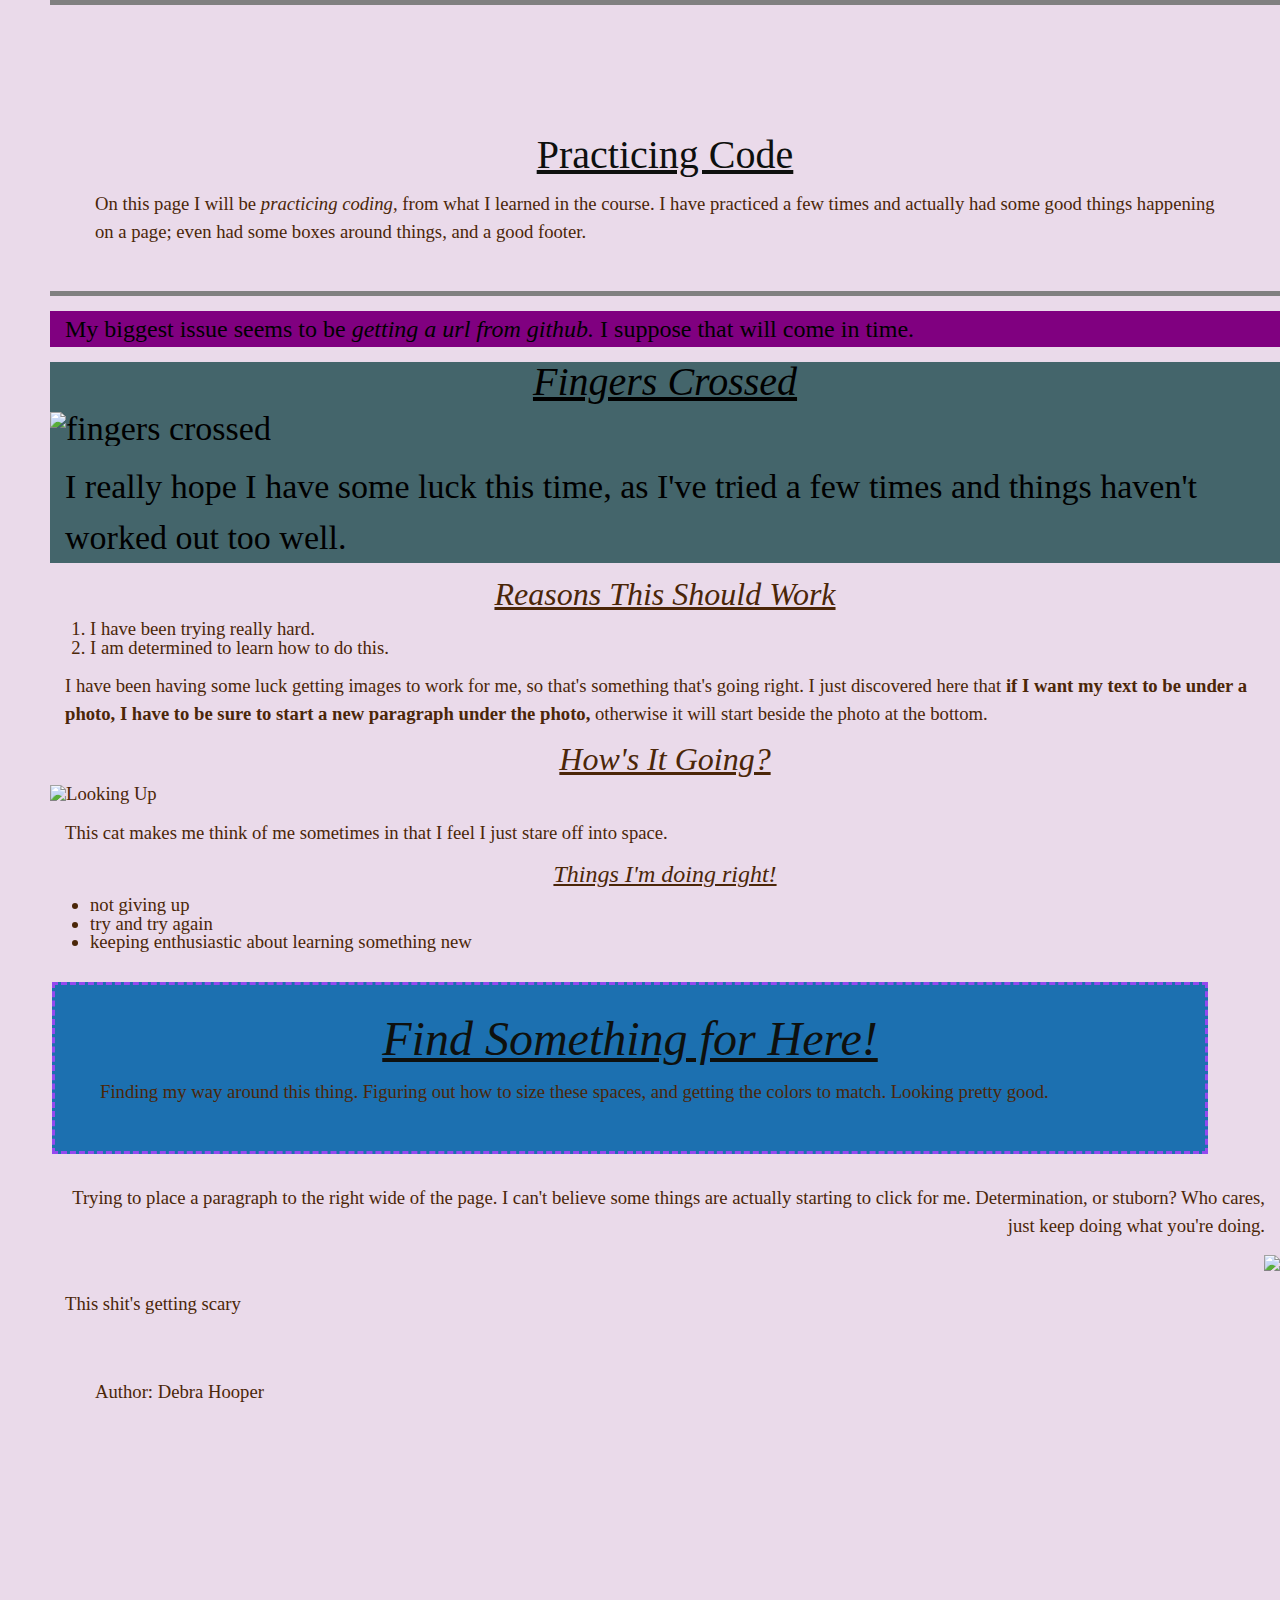
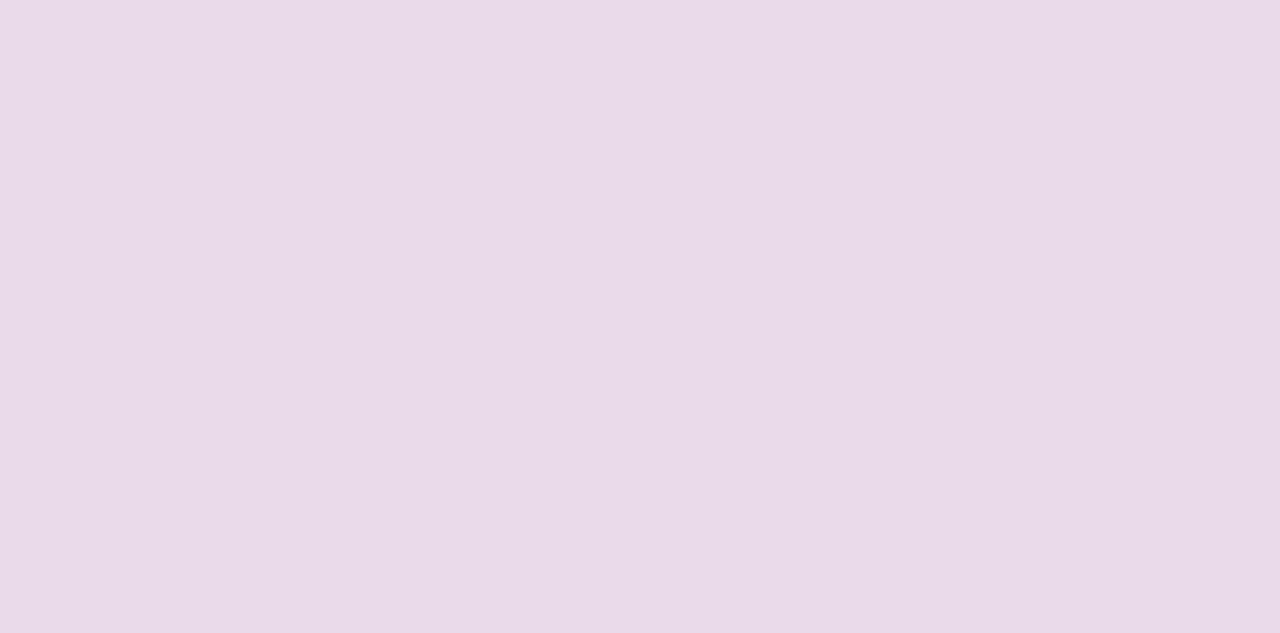
==== index.html @ fdc0175a "yikes" ====
<!DOCTYPE html>
<html lang="en">
<head>
    <title>My Website</title>
    <meta charset="utf-8">
    <link rel="stylesheet"
        href="style.css">
</head>
<!--reminder on how to place comment in an html document, without them showing on website<body-->

<body> 
    <header>
    <div class="banner"></div>
        <h1 class="title">Practicing Code</h1>
        <p>On this page I will be <em>practicing coding,</em> from what I learned in the course. I have practiced a few times and actually had some good things happening on a page; even had some boxes around things, and a good footer.</p> 
        
    </header>
    <div class="big-issue"> 
        <p>My biggest issue seems to be <em>getting a url from github.</em> I suppose that will come in time.</p>
    </div>

    <div class="fingers">
        <h2>Fingers Crossed</h2>
    <div style="position: relative;">
        <img src="C:\Users\Lenovo\Documents\Website\Images\fingers-crossed-hopeful.gif" 
        alt="fingers crossed" />
        </img>
    </div>

         <p>I really hope I have some luck this time, as I've tried a few times and things haven't worked out too well.</p>
    </div>

        <h3>Reasons This Should Work</h5>
         <ol>
                <li>I have been trying really hard.</li>
                <li>I am determined to learn how to do this.</li>
         </ol>

      

        <p>I have been having some luck getting images to work for me, so that's something that's going right. I just discovered here that <strong>if I want my text to be under a photo, I have to be sure to start a new paragraph under the photo,</strong> otherwise it will start beside the photo at the bottom.</p>
        </div>

    
         <h3>How's It Going?</h3>
        <img src="https://th.bing.com/th/id/OIP.-ioYIeS0qM2RtQDcsx3DYgHaE4?w=232&h=180&c=7&r=0&o=5&dpr=1.5&pid=1.7"
        alt="Looking Up" />

        <p>This cat makes me think of me sometimes in that I feel I just stare off into space.</p>
    


        <h4> Things I'm doing right!</h4>
        <ul>
            <li>not giving up</li>
            <li>try and try again</li>
            <li>keeping enthusiastic about learning something new</li>
        </ul>

    </header> 

    
    
        <section>
            <h1>Find Something for Here!</h1>
            <p>Finding my way around this thing. Figuring out how to size these spaces, and getting the colors to match. Looking pretty good.</p>
        </section>

        <!--not really sure about the section here, but will continue to investigate-->

        <div class="container3">
            <p> Trying to place a paragraph to the right wide of the page.
            I can't believe some things are actually starting to click for me.  Determination, or stuborn? Who cares, just keep doing what you're doing.</p>
            <img src="https://th.bing.com/th/id/OIP.YDKukivK9GcYu36W3yliBQHaCO?w=327&h=104&c=7&r=0&o=5&dpr=1.5&pid=1.7"> 
        </div>

        <p>This shit's getting scary
        
        </p>

    <div class="footer">
    <footer>
        <p>Author: Debra Hooper</p>
        
    
    </footer>
    </div>
    
</body>
</html>
---- style.css ----
/*This is how you put a CSS comment! It must be held within the */
/* right below here, the *{} is the selector rule for this page */
* {
    /* border: 1px solid red; */
    font-size: 100%;
    line-height: 1;
    margin: 0;


}

body {
    background-image: url(https://wallpaperboat.com/wp-content/uploads/2019/10/free-website-background-07.jpg);
}
body {
    background-color: rgb(234, 218, 234);
    color: rgb(75, 38, 8);
    font-size: 14pt;
    margin-left: 50px;
}


h1 {
    font-style:italic;
    color: rgb(14, 16, 14);
    font-size: 36pt;
    font-weight: 600;
    text-align: center;
 
}

h2 {
    font-style: italic;
    font-size: 30pt;
    font-weight: 900;
}

h3 {
    font-style: italic ;
    font-size: 24pt;
    font-weight: 400;
}

h4 {
    font-style: italic;
    font-size: 18pt;
    font-weight: 300;
    
    
}

h1, h2, h3, h4 {
    font-weight: normal;
    text-align: center;
    text-decoration: underline;
    margin-bottom: 10px;
}
p {
    line-height: 1.5;
    margin: 15px;
}

header,
section,
footer {
    padding: 30px;
}

h1 {
   /*  border-bottom: 1px solid black;
    font-size: 36px; */
}
/* The border-bottom is a line, underneath the solid line that underlines the heading. It underlines more than just the text. */

section {
    border: 3px dashed red;
}

header {
    border-top: 5px solid grey;
    border-bottom: 5px solid grey;
}
section {
    border: 1px solid gainsboro;
    background-color: rgb(247, 238, 238);
    margin: 30px;
    padding: 30px; 
    
}
img {
    width: 300px;
}

section {
    width: 50%;
    height: 50;
    
}

.fingers {
    background-color: rgb(241, 240, 247);
    
}
.fingers {
    font-size: 34px;
    color: black;
    background-color:rgb(68, 101, 107)
    
}

.big-issue {
    background-color: purple;
    color: black;
    font-size: 24px;
    image-orientation: ;
}

section {
    border: 3px dashed rgb(148, 73, 239);
    width: 1090px;
    background-color: #1c70b0;
    margin-left: 2px;
}

.style {
    object-position: right;
}


.title {
    font-size: 40px;
    font-style: normal;
}

.box {
    border: 1px solid black;
    padding: 30px;
}

.box p {
    font-size: 24px;
}

.box {
    background-image: url(https://th.bing.com/th/id/OIP.HpE_mnoJUzHaWmlCO4REXwHaEK?rs=1&pid=ImgDetMain);
    background-repeat: no-repeat;
    width: 400px;
    height: 200px;
    background-size: 100%;

    
}

.banner {
    height: 100px;
    background-image: url(https://pixy.org/src/474/4740812.jpg);
    background-size: cover;
    background-position: center;
}
.footer {
    min-height: 100vh;
    display: flex;
    flex-direction: column;
}

.container3 {
    text-align: right;
    margin-left: 3px;
}
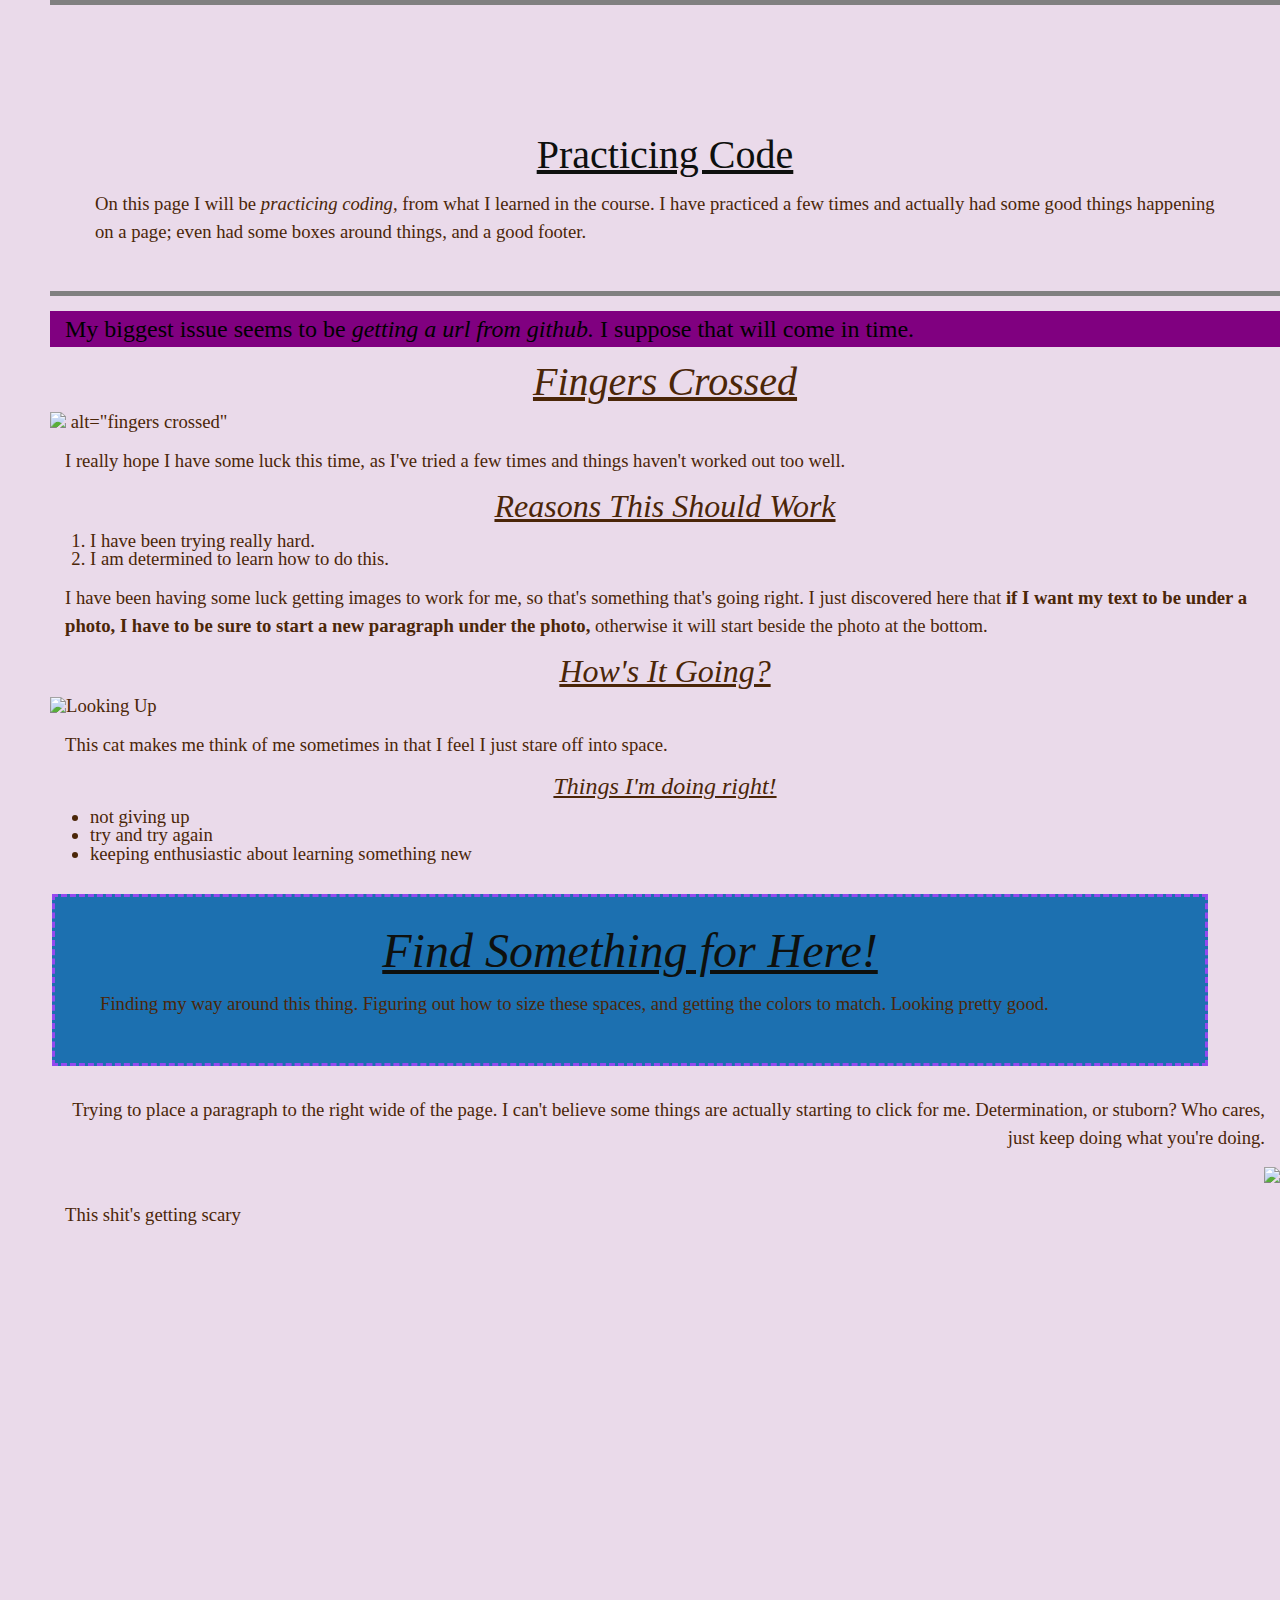
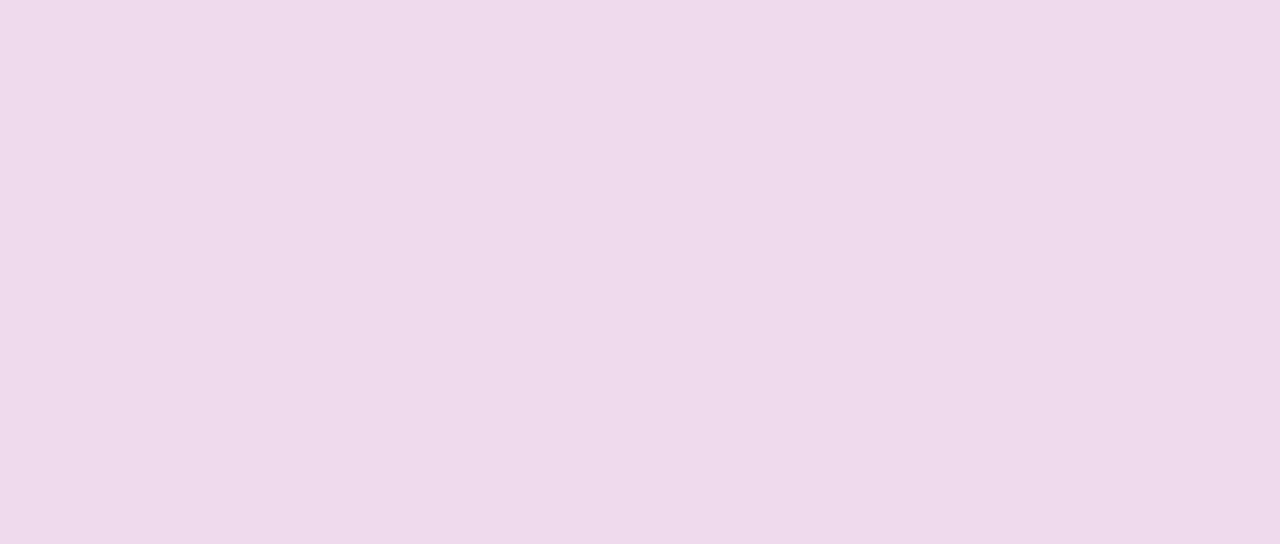
==== commit 5a26a544: "image back" ====
--- a/index.html
+++ b/index.html
@@ -19,13 +19,13 @@
         <p>My biggest issue seems to be <em>getting a url from github.</em> I suppose that will come in time.</p>
     </div>
 
-    <div class="fingers">
         <h2>Fingers Crossed</h2>
-    <div style="position: relative;">
-        <img src="C:\Users\Lenovo\Documents\Website\Images\fingers-crossed-hopeful.gif" 
-        alt="fingers crossed" />
+
+        <img src="https://th.bing.com/th/id/OIP.HLu99uATREB41fqx50grSAAAAA?w=175&h=176&c=7&r=0&o=5&dpr=1.5&pid=1.7">
+        alt="fingers crossed"
         </img>
-    </div>
+    
+    
 
          <p>I really hope I have some luck this time, as I've tried a few times and things haven't worked out too well.</p>
     </div>
@@ -80,7 +80,7 @@
 
     <div class="footer">
     <footer>
-        <p>Author: Debra Hooper</p>
+        
         
     
     </footer>
--- a/style.css
+++ b/style.css
@@ -99,7 +99,7 @@
 
 .fingers {
     background-color: rgb(241, 240, 247);
-    
+   
 }
 .fingers {
     font-size: 34px;
@@ -112,7 +112,7 @@
     background-color: purple;
     color: black;
     font-size: 24px;
-    image-orientation: ;
+   
 }
 
 section {
@@ -166,4 +166,9 @@
 .container3 {
     text-align: right;
     margin-left: 3px;
+}
+
+.position {
+    display: flex;
+
 }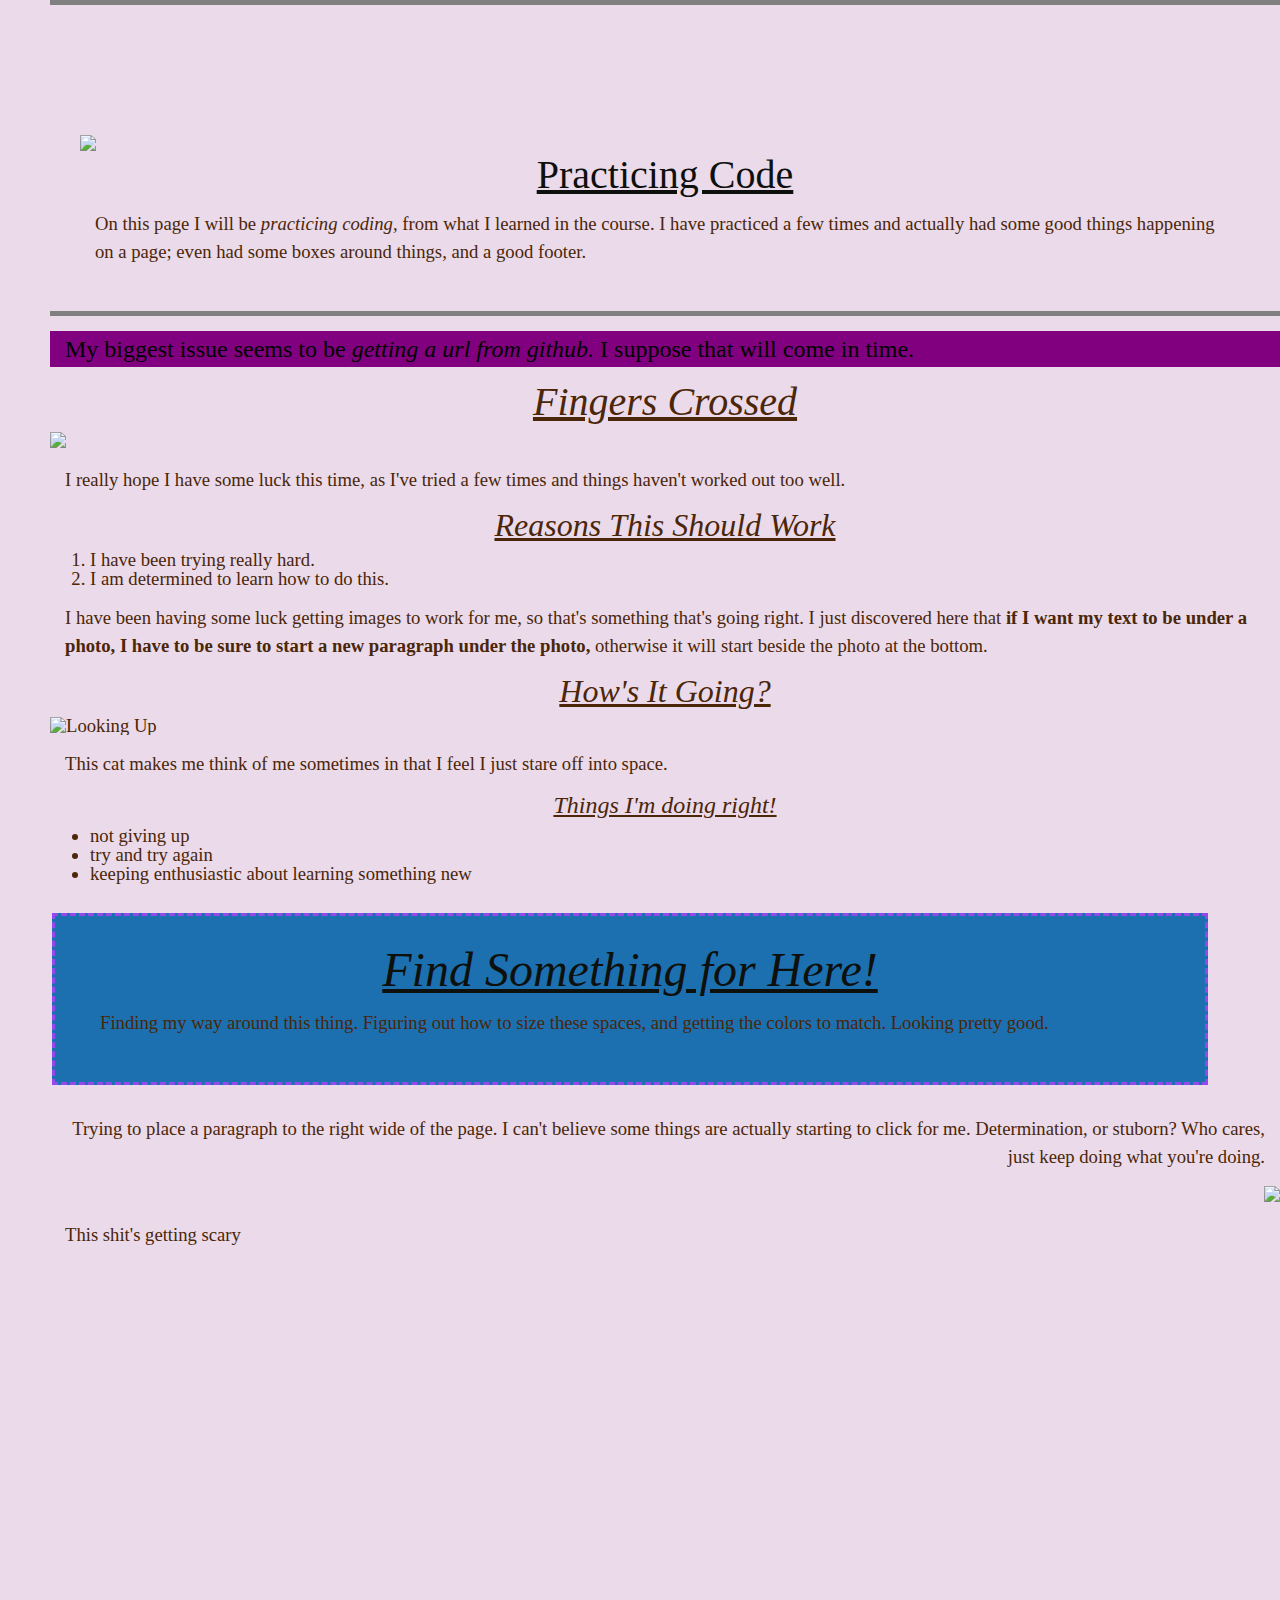
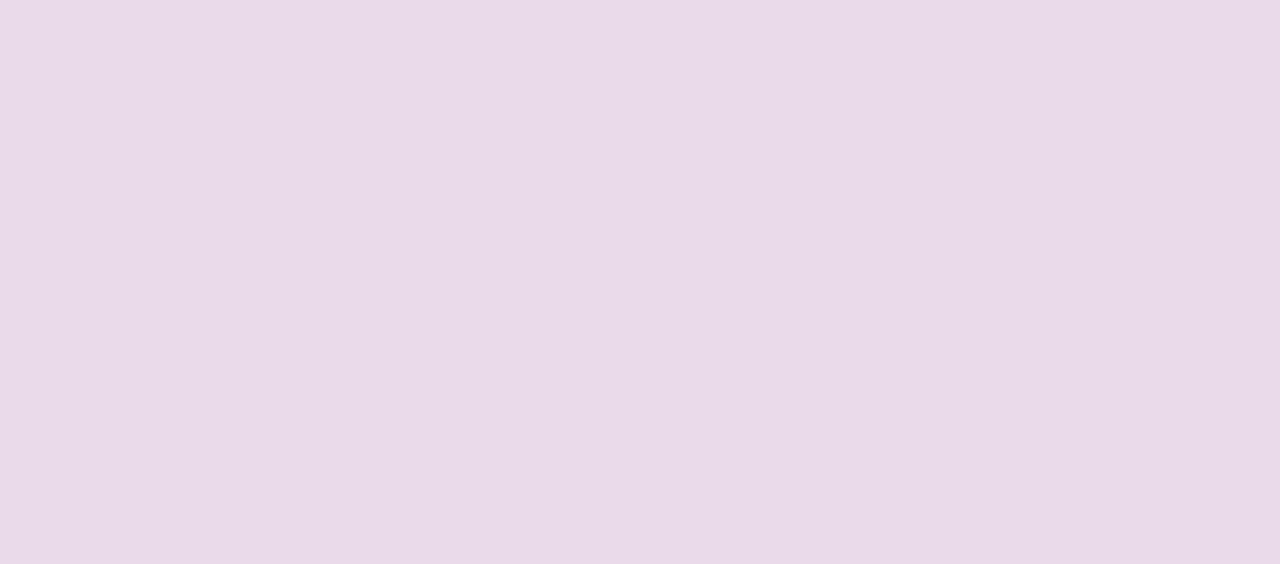
==== commit b6625374: "x" ====
--- a/index.html
+++ b/index.html
@@ -11,6 +11,7 @@
 <body> 
     <header>
     <div class="banner"></div>
+        <img src="https://pixy.org/src/474/4740812.jpg">
         <h1 class="title">Practicing Code</h1>
         <p>On this page I will be <em>practicing coding,</em> from what I learned in the course. I have practiced a few times and actually had some good things happening on a page; even had some boxes around things, and a good footer.</p> 
         
@@ -22,7 +23,7 @@
         <h2>Fingers Crossed</h2>
 
         <img src="https://th.bing.com/th/id/OIP.HLu99uATREB41fqx50grSAAAAA?w=175&h=176&c=7&r=0&o=5&dpr=1.5&pid=1.7">
-        alt="fingers crossed"
+        
         </img>
     
     
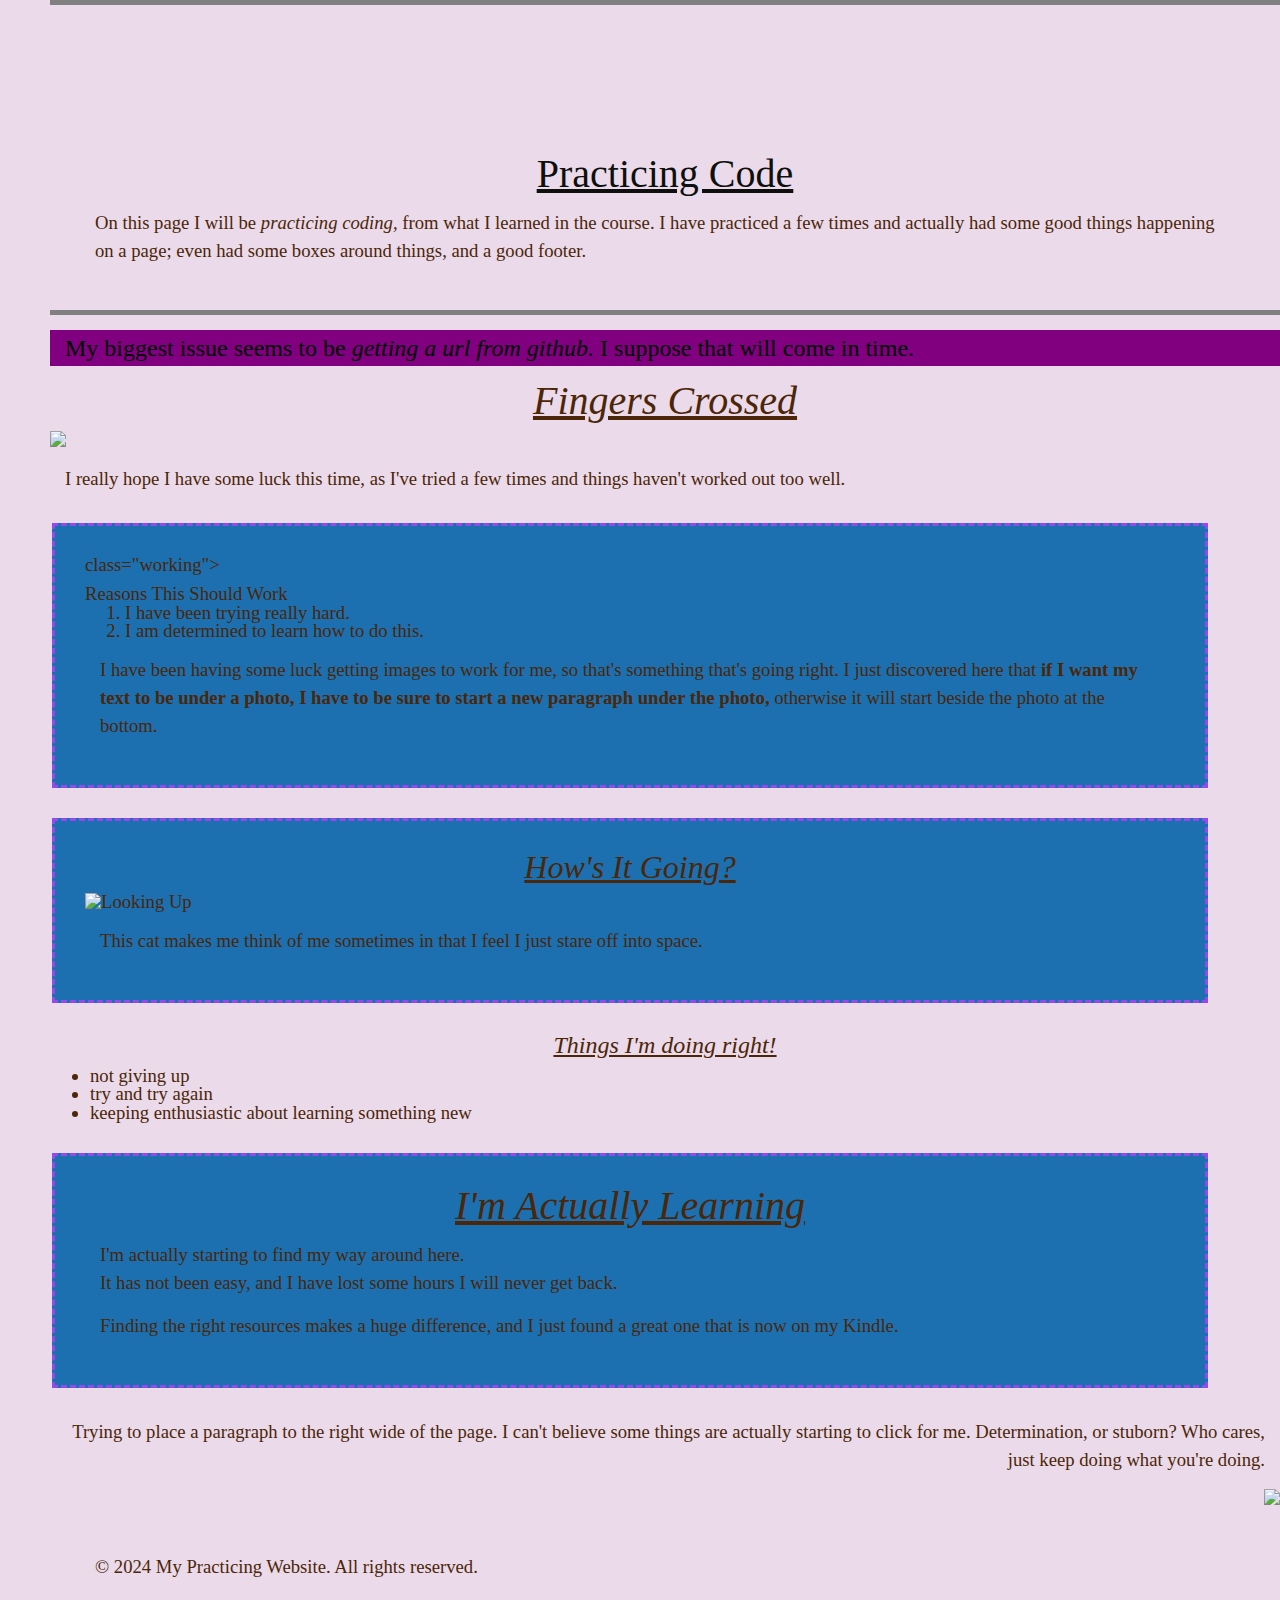
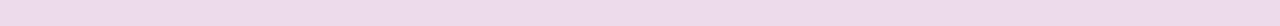
==== commit c6b5e62c: "changes" ====
--- a/index.html
+++ b/index.html
@@ -10,8 +10,9 @@
 
 <body> 
     <header>
+
     <div class="banner"></div>
-        <img src="https://pixy.org/src/474/4740812.jpg">
+        <img src="">
         <h1 class="title">Practicing Code</h1>
         <p>On this page I will be <em>practicing coding,</em> from what I learned in the course. I have practiced a few times and actually had some good things happening on a page; even had some boxes around things, and a good footer.</p> 
         
@@ -30,25 +31,26 @@
 
          <p>I really hope I have some luck this time, as I've tried a few times and things haven't worked out too well.</p>
     </div>
+    
+    <section> class="working">
 
-        <h3>Reasons This Should Work</h5>
+        <h3></h3>Reasons This Should Work</h3>
          <ol>
                 <li>I have been trying really hard.</li>
                 <li>I am determined to learn how to do this.</li>
          </ol>
 
-      
-
         <p>I have been having some luck getting images to work for me, so that's something that's going right. I just discovered here that <strong>if I want my text to be under a photo, I have to be sure to start a new paragraph under the photo,</strong> otherwise it will start beside the photo at the bottom.</p>
-        </div>
-
+    <!--if I want something to be sectioned off, I need to put it in a section, duh, makes sense-->
+    </section>
     
-         <h3>How's It Going?</h3>
+    <section class="going">
+    <h3>How's It Going?</h3>
         <img src="https://th.bing.com/th/id/OIP.-ioYIeS0qM2RtQDcsx3DYgHaE4?w=232&h=180&c=7&r=0&o=5&dpr=1.5&pid=1.7"
         alt="Looking Up" />
 
         <p>This cat makes me think of me sometimes in that I feel I just stare off into space.</p>
-    
+    </section>
 
 
         <h4> Things I'm doing right!</h4>
@@ -63,8 +65,9 @@
     
     
         <section>
-            <h1>Find Something for Here!</h1>
-            <p>Finding my way around this thing. Figuring out how to size these spaces, and getting the colors to match. Looking pretty good.</p>
+            <h2>I'm Actually Learning</h2>
+            <p>I'm actually starting to find my way around here.<br>It has not been easy, and I have lost some hours I will never get back.</p>
+            <p>Finding the right resources makes a huge difference, and I just found a great one that is now on my Kindle.</p>
         </section>
 
         <!--not really sure about the section here, but will continue to investigate-->
@@ -75,14 +78,11 @@
             <img src="https://th.bing.com/th/id/OIP.YDKukivK9GcYu36W3yliBQHaCO?w=327&h=104&c=7&r=0&o=5&dpr=1.5&pid=1.7"> 
         </div>
 
-        <p>This shit's getting scary
+
         
-        </p>
-
-    <div class="footer">
     <footer>
         
-        
+        <p>&copy; 2024 My Practicing Website. All rights reserved.</p>
     
     </footer>
     </div>
--- a/style.css
+++ b/style.css
@@ -99,7 +99,7 @@
 
 .fingers {
     background-color: rgb(241, 240, 247);
-   
+    
 }
 .fingers {
     font-size: 34px;
@@ -112,7 +112,7 @@
     background-color: purple;
     color: black;
     font-size: 24px;
-   
+    image-orientation: ;
 }
 
 section {
@@ -156,6 +156,7 @@
     background-image: url(https://pixy.org/src/474/4740812.jpg);
     background-size: cover;
     background-position: center;
+    repeat: no-repeat;
 }
 .footer {
     min-height: 100vh;
@@ -169,6 +170,10 @@
 }
 
 .position {
-    display: flex;
+    display: flex;    
+}
+
+.class {
+    background-color: pink
 
 }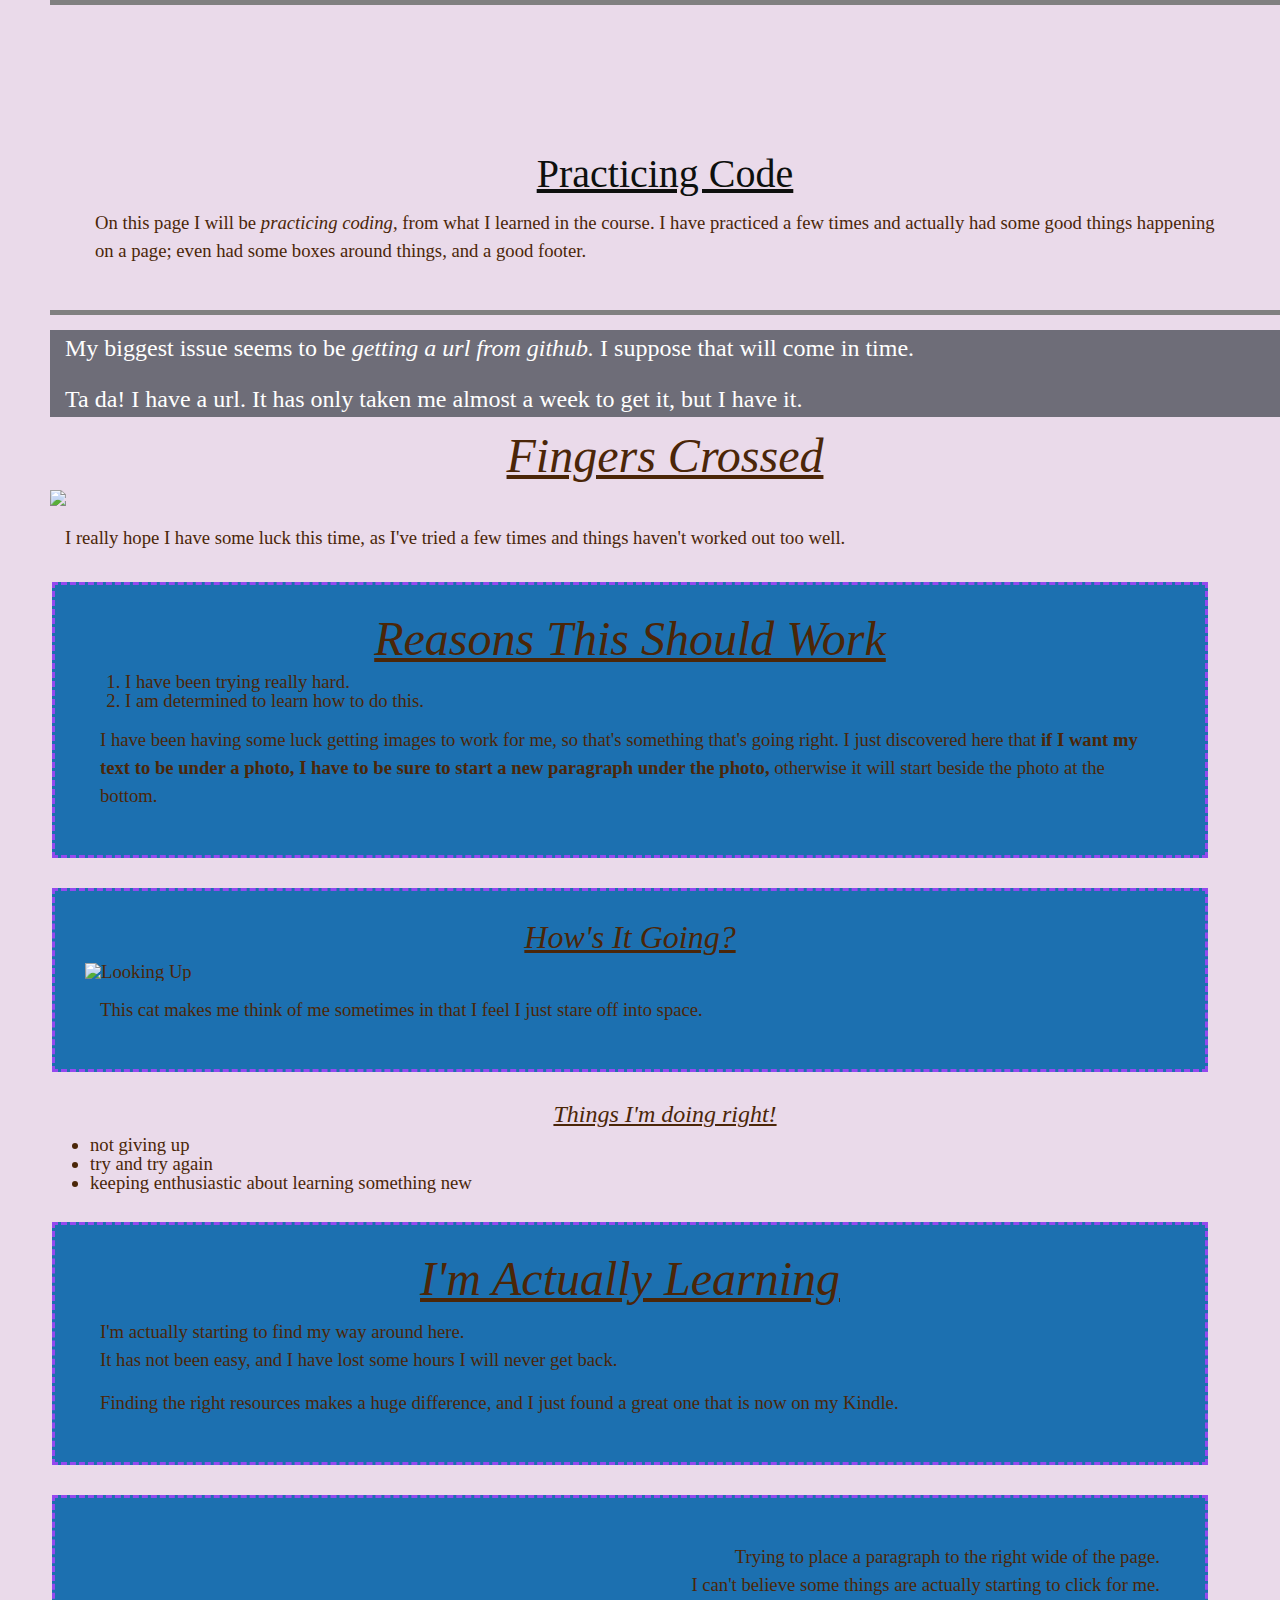
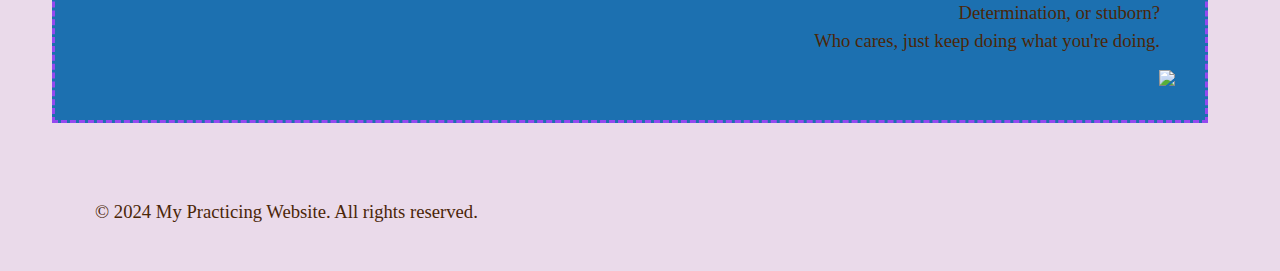
==== commit 6fa522bd: "fingers crossed" ====
--- a/index.html
+++ b/index.html
@@ -19,22 +19,21 @@
     </header>
     <div class="big-issue"> 
         <p>My biggest issue seems to be <em>getting a url from github.</em> I suppose that will come in time.</p>
+        <p>Ta da! I have a url. It has only taken me almost a week to get it, but I have it.</p>
     </div>
 
+    
         <h2>Fingers Crossed</h2>
 
         <img src="https://th.bing.com/th/id/OIP.HLu99uATREB41fqx50grSAAAAA?w=175&h=176&c=7&r=0&o=5&dpr=1.5&pid=1.7">
         
         </img>
     
-    
+         <p>I really hope I have some luck this time, as I've tried a few times and things haven't worked out too well.</p>
 
-         <p>I really hope I have some luck this time, as I've tried a few times and things haven't worked out too well.</p>
-    </div>
-    
-    <section> class="working">
+    <section> 
 
-        <h3></h3>Reasons This Should Work</h3>
+        <h2>Reasons This Should Work</h2>
          <ol>
                 <li>I have been trying really hard.</li>
                 <li>I am determined to learn how to do this.</li>
@@ -71,13 +70,13 @@
         </section>
 
         <!--not really sure about the section here, but will continue to investigate-->
-
+        <Section>
         <div class="container3">
-            <p> Trying to place a paragraph to the right wide of the page.
-            I can't believe some things are actually starting to click for me.  Determination, or stuborn? Who cares, just keep doing what you're doing.</p>
+            <p> Trying to place a paragraph to the right wide of the page.<Br>
+            I can't believe some things are actually starting to click for me.<Br>  Determination, or stuborn?<Br>Who cares, just keep doing what you're doing.</p>
             <img src="https://th.bing.com/th/id/OIP.YDKukivK9GcYu36W3yliBQHaCO?w=327&h=104&c=7&r=0&o=5&dpr=1.5&pid=1.7"> 
         </div>
-
+        </Section>
 
         
     <footer>
--- a/style.css
+++ b/style.css
@@ -31,8 +31,8 @@
 
 h2 {
     font-style: italic;
-    font-size: 30pt;
-    font-weight: 900;
+    font-size: 36pt;
+    font-weight: bold;
 }
 
 h3 {
@@ -103,16 +103,16 @@
 }
 .fingers {
     font-size: 34px;
-    color: black;
+    color: white
     background-color:rgb(68, 101, 107)
     
 }
 
 .big-issue {
-    background-color: purple;
-    color: black;
+    background-color: rgb(110, 109, 120);
+    color: white;
     font-size: 24px;
-    image-orientation: ;
+    font-stretch: narrower
 }
 
 section {
@@ -167,6 +167,7 @@
 .container3 {
     text-align: right;
     margin-left: 3px;
+    object-position: top right;
 }
 
 .position {
@@ -176,4 +177,4 @@
 .class {
     background-color: pink
 
-}+}
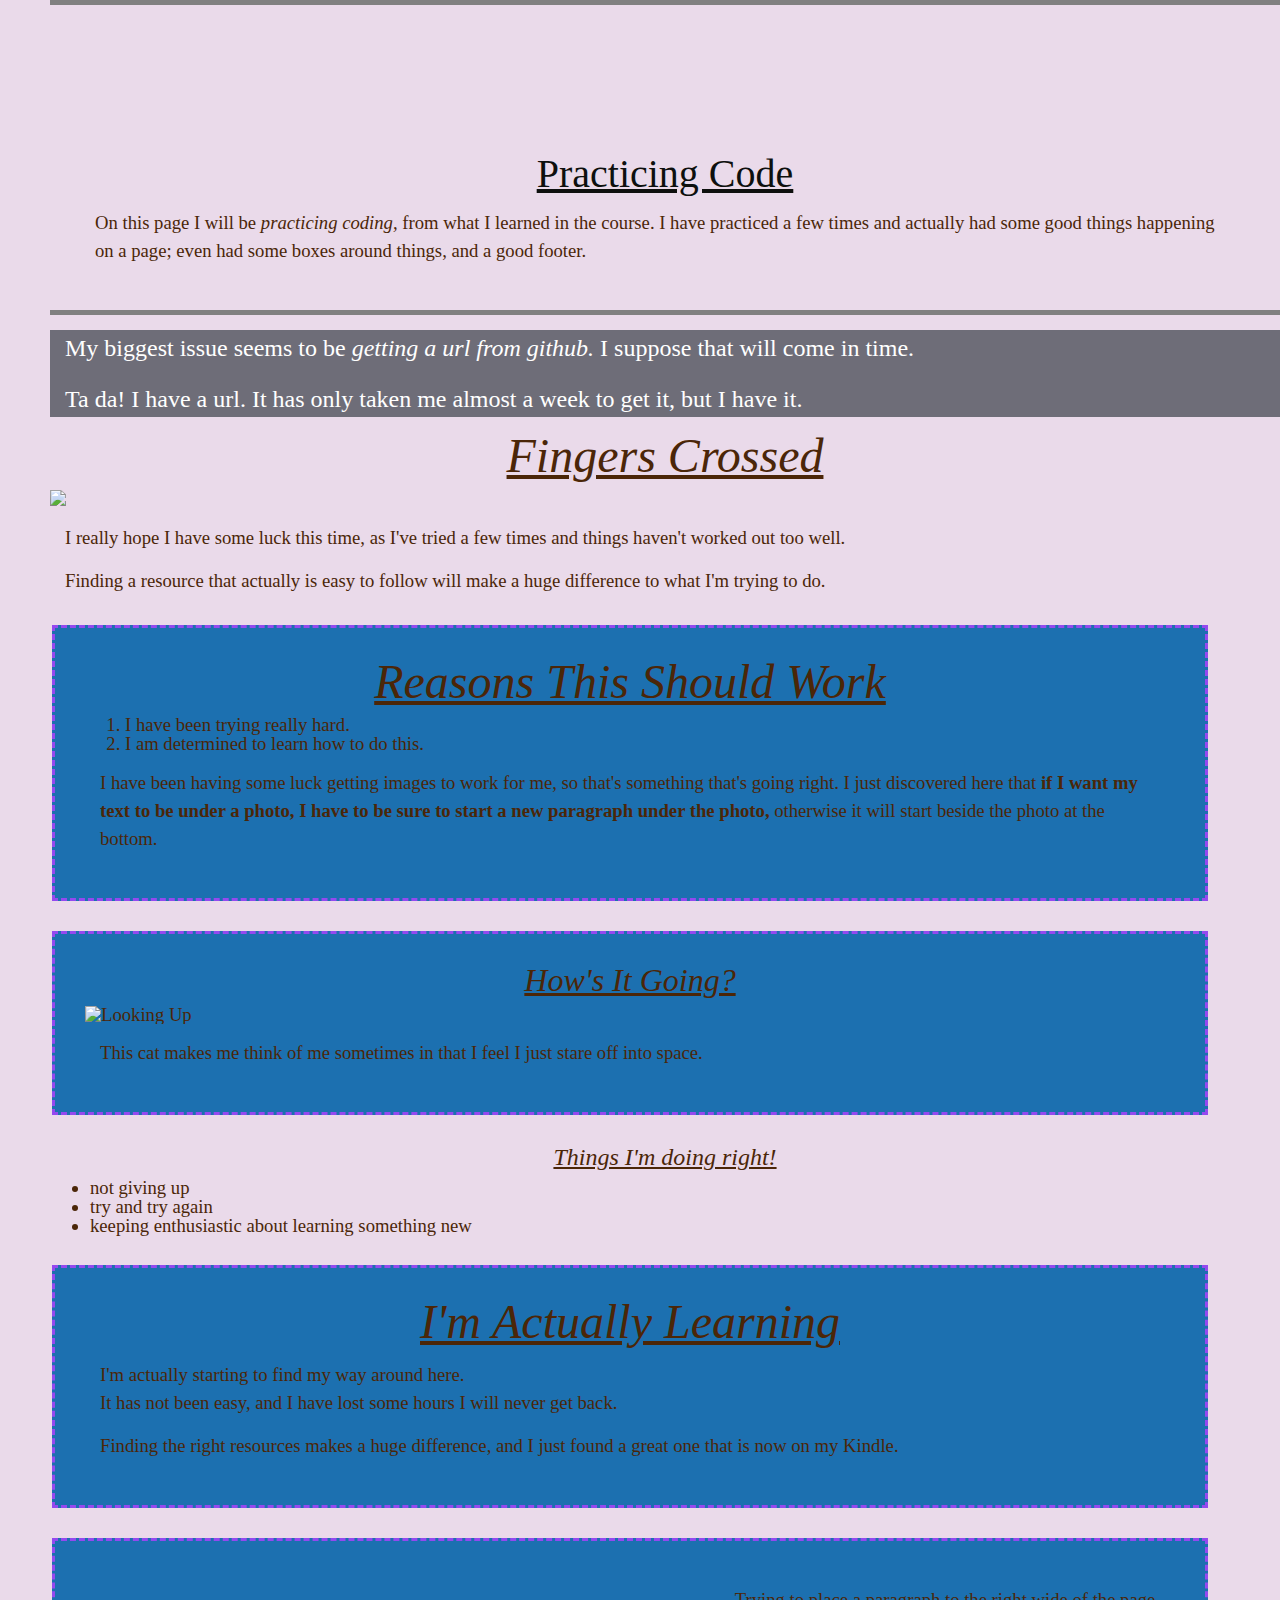
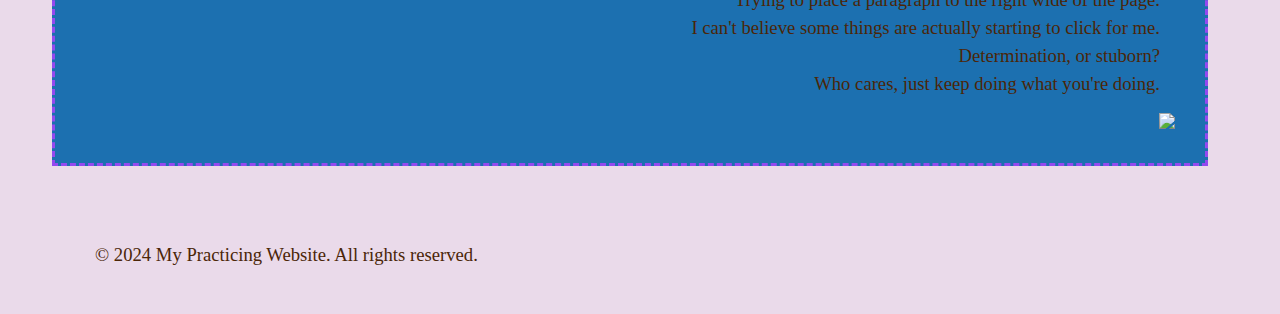
==== commit ff4a44de: "added paragraph" ====
--- a/index.html
+++ b/index.html
@@ -29,7 +29,8 @@
         
         </img>
     
-         <p>I really hope I have some luck this time, as I've tried a few times and things haven't worked out too well.</p>
+         <p>I really hope I have some luck this time, as I've tried a few times and things haven't worked out too well.</p><p>Finding a resource that actually is easy to follow will make a huge difference to what I'm trying to do.</p>
+
 
     <section> 
 
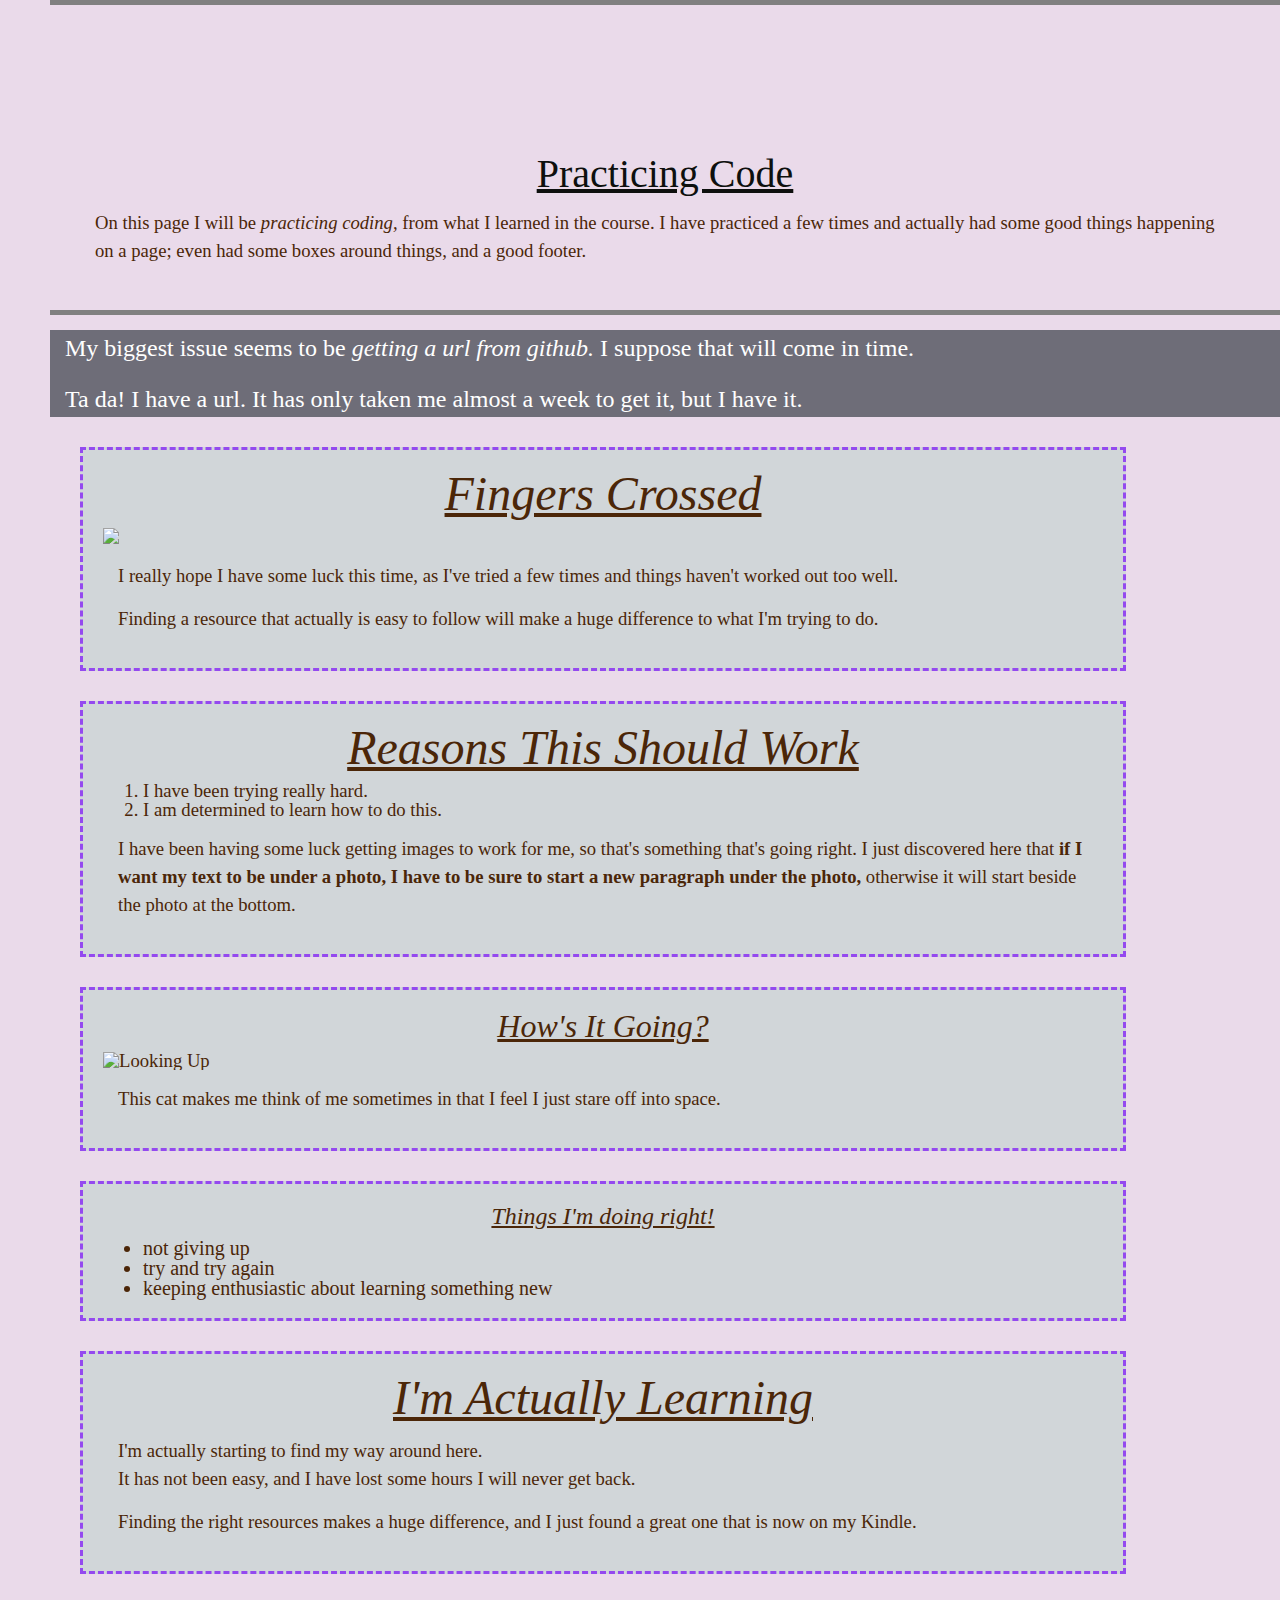
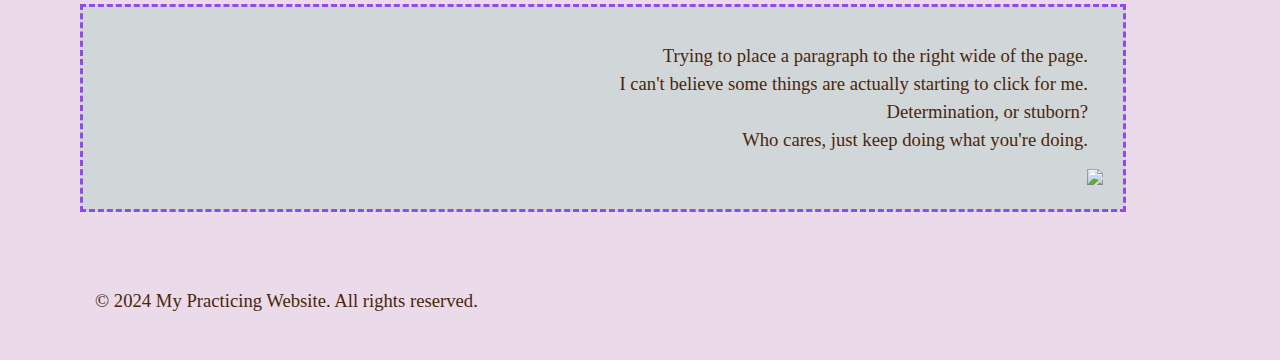
==== commit 42960963: "136 changes" ====
--- a/index.html
+++ b/index.html
@@ -22,15 +22,15 @@
         <p>Ta da! I have a url. It has only taken me almost a week to get it, but I have it.</p>
     </div>
 
-    
+    <section>
         <h2>Fingers Crossed</h2>
 
         <img src="https://th.bing.com/th/id/OIP.HLu99uATREB41fqx50grSAAAAA?w=175&h=176&c=7&r=0&o=5&dpr=1.5&pid=1.7">
         
-        </img>
+        </img> 
     
          <p>I really hope I have some luck this time, as I've tried a few times and things haven't worked out too well.</p><p>Finding a resource that actually is easy to follow will make a huge difference to what I'm trying to do.</p>
-
+    </section>
 
     <section> 
 
@@ -44,21 +44,25 @@
     <!--if I want something to be sectioned off, I need to put it in a section, duh, makes sense-->
     </section>
     
+    
     <section class="going">
-    <h3>How's It Going?</h3>
+        <h3>How's It Going?</h3>
+    
         <img src="https://th.bing.com/th/id/OIP.-ioYIeS0qM2RtQDcsx3DYgHaE4?w=232&h=180&c=7&r=0&o=5&dpr=1.5&pid=1.7"
         alt="Looking Up" />
 
         <p>This cat makes me think of me sometimes in that I feel I just stare off into space.</p>
     </section>
 
-
-        <h4> Things I'm doing right!</h4>
+    <section class="font-size">
+       <h4>Things I'm doing right!</h4>
+    
         <ul>
             <li>not giving up</li>
             <li>try and try again</li>
             <li>keeping enthusiastic about learning something new</li>
         </ul>
+    </section>
 
     </header> 
 
--- a/style.css
+++ b/style.css
@@ -72,39 +72,26 @@
 }
 /* The border-bottom is a line, underneath the solid line that underlines the heading. It underlines more than just the text. */
 
-section {
-    border: 3px dashed red;
-}
+
 
 header {
     border-top: 5px solid grey;
     border-bottom: 5px solid grey;
 }
 section {
-    border: 1px solid gainsboro;
-    background-color: rgb(247, 238, 238);
-    margin: 30px;
-    padding: 30px; 
+    
+    
     
 }
+
 img {
     width: 300px;
 }
 
-section {
-    width: 50%;
-    height: 50;
-    
-}
-
-.fingers {
-    background-color: rgb(241, 240, 247);
-    
-}
 .fingers {
     font-size: 34px;
     color: white
-    background-color:rgb(68, 101, 107)
+    background-color: pink;
     
 }
 
@@ -117,19 +104,21 @@
 
 section {
     border: 3px dashed rgb(148, 73, 239);
-    width: 1090px;
-    background-color: #1c70b0;
+    width: 1000px;
+    background-color: #d1d6d9;
     margin-left: 2px;
+    margin: 30px;
+    padding: 20px; 
 }
+/* The section above gives me the breakes between the sections. The margin is what gives me the space between sections.The padding gives me the length of the section across the page.*/
 
 .style {
     object-position: right;
 }
 
-
 .title {
     font-size: 40px;
-    font-style: normal;
+    font-style: normal; 
 }
 
 .box {
@@ -147,8 +136,6 @@
     width: 400px;
     height: 200px;
     background-size: 100%;
-
-    
 }
 
 .banner {
@@ -166,15 +153,17 @@
 
 .container3 {
     text-align: right;
-    margin-left: 3px;
+    margin-left: 10px;
     object-position: top right;
+    border-radius: 0cap;
+
+    
 }
 
 .position {
     display: flex;    
 }
 
-.class {
-    background-color: pink
-
+.font-size {
+    font-size: 20px;
 }
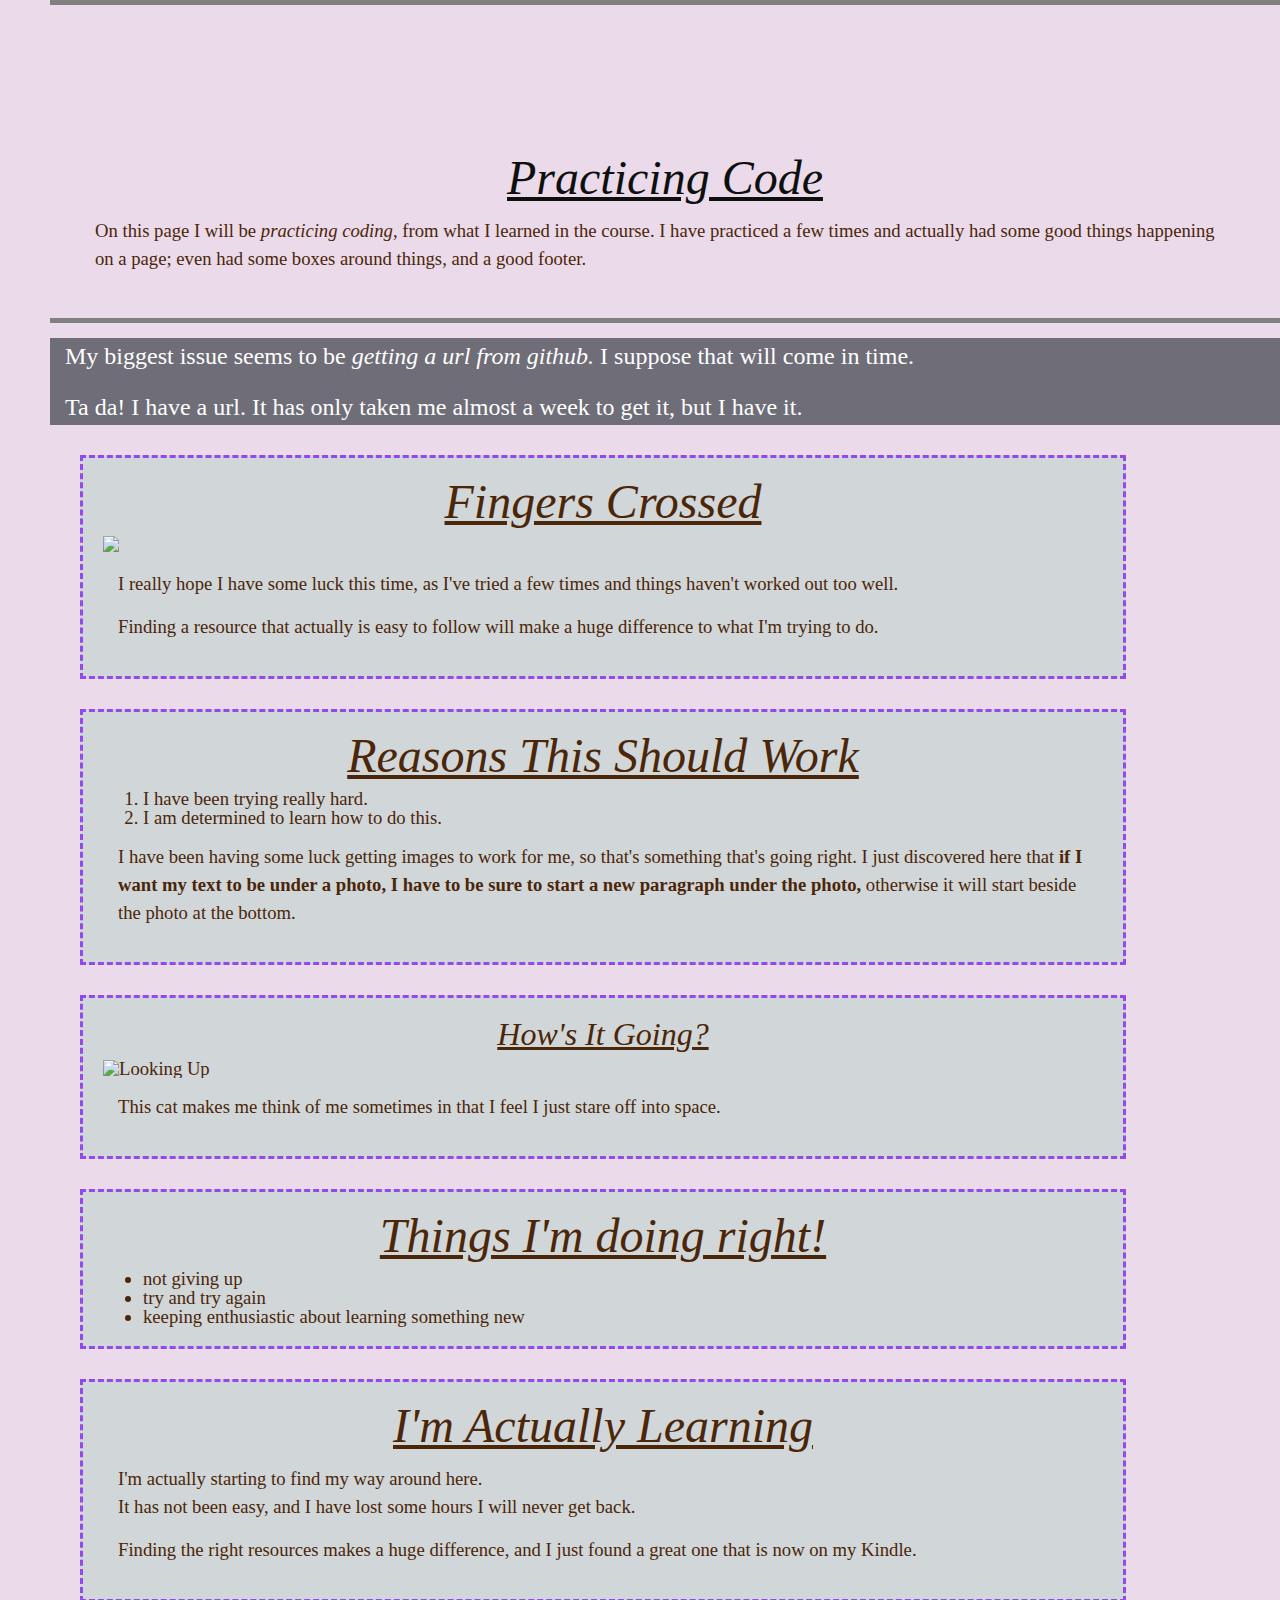
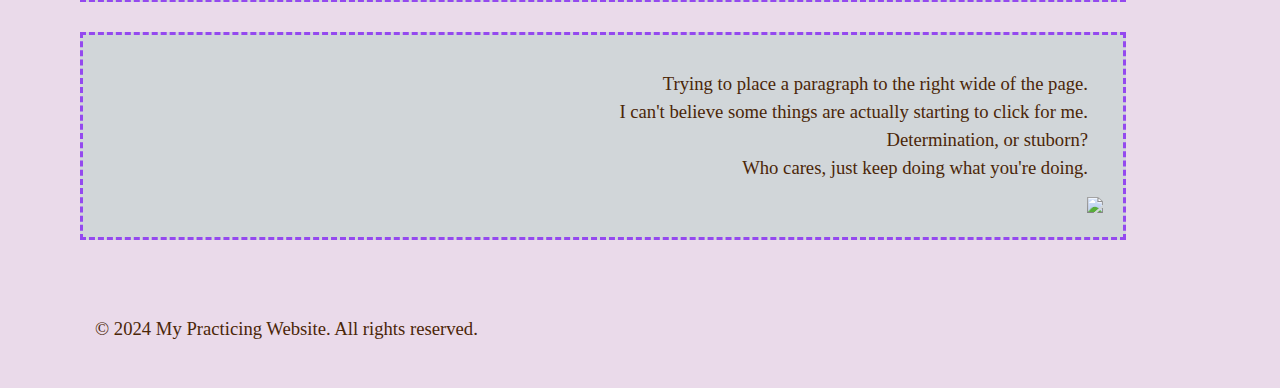
==== commit 6a51fe75: "adjustments" ====
--- a/index.html
+++ b/index.html
@@ -54,8 +54,8 @@
         <p>This cat makes me think of me sometimes in that I feel I just stare off into space.</p>
     </section>
 
-    <section class="font-size">
-       <h4>Things I'm doing right!</h4>
+    <section>
+       <h2>Things I'm doing right!</h2>
     
         <ul>
             <li>not giving up</li>
--- a/style.css
+++ b/style.css
@@ -112,31 +112,11 @@
 }
 /* The section above gives me the breakes between the sections. The margin is what gives me the space between sections.The padding gives me the length of the section across the page.*/
 
-.style {
-    object-position: right;
-}
 
-.title {
-    font-size: 40px;
-    font-style: normal; 
-}
 
-.box {
-    border: 1px solid black;
-    padding: 30px;
-}
 
-.box p {
-    font-size: 24px;
-}
 
-.box {
-    background-image: url(https://th.bing.com/th/id/OIP.HpE_mnoJUzHaWmlCO4REXwHaEK?rs=1&pid=ImgDetMain);
-    background-repeat: no-repeat;
-    width: 400px;
-    height: 200px;
-    background-size: 100%;
-}
+
 
 .banner {
     height: 100px;
@@ -160,10 +140,4 @@
     
 }
 
-.position {
-    display: flex;    
-}
 
-.font-size {
-    font-size: 20px;
-}
